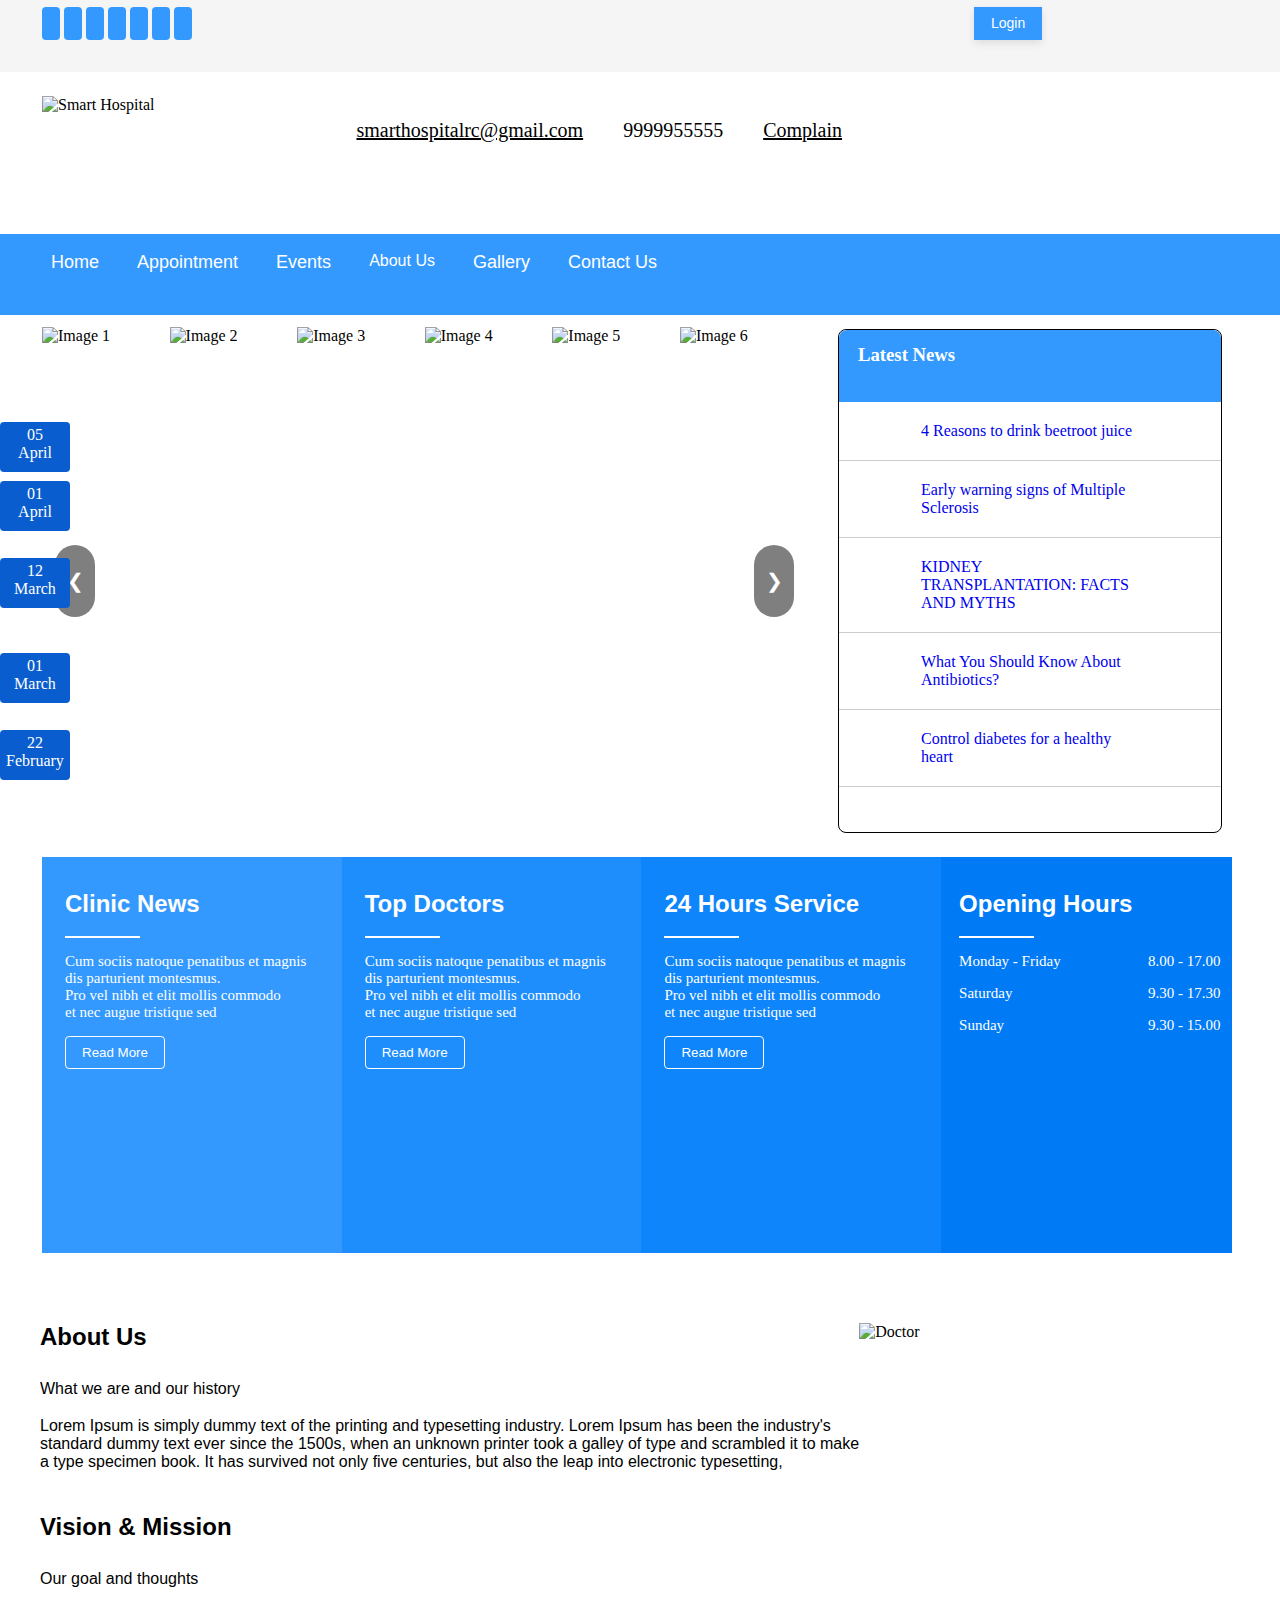
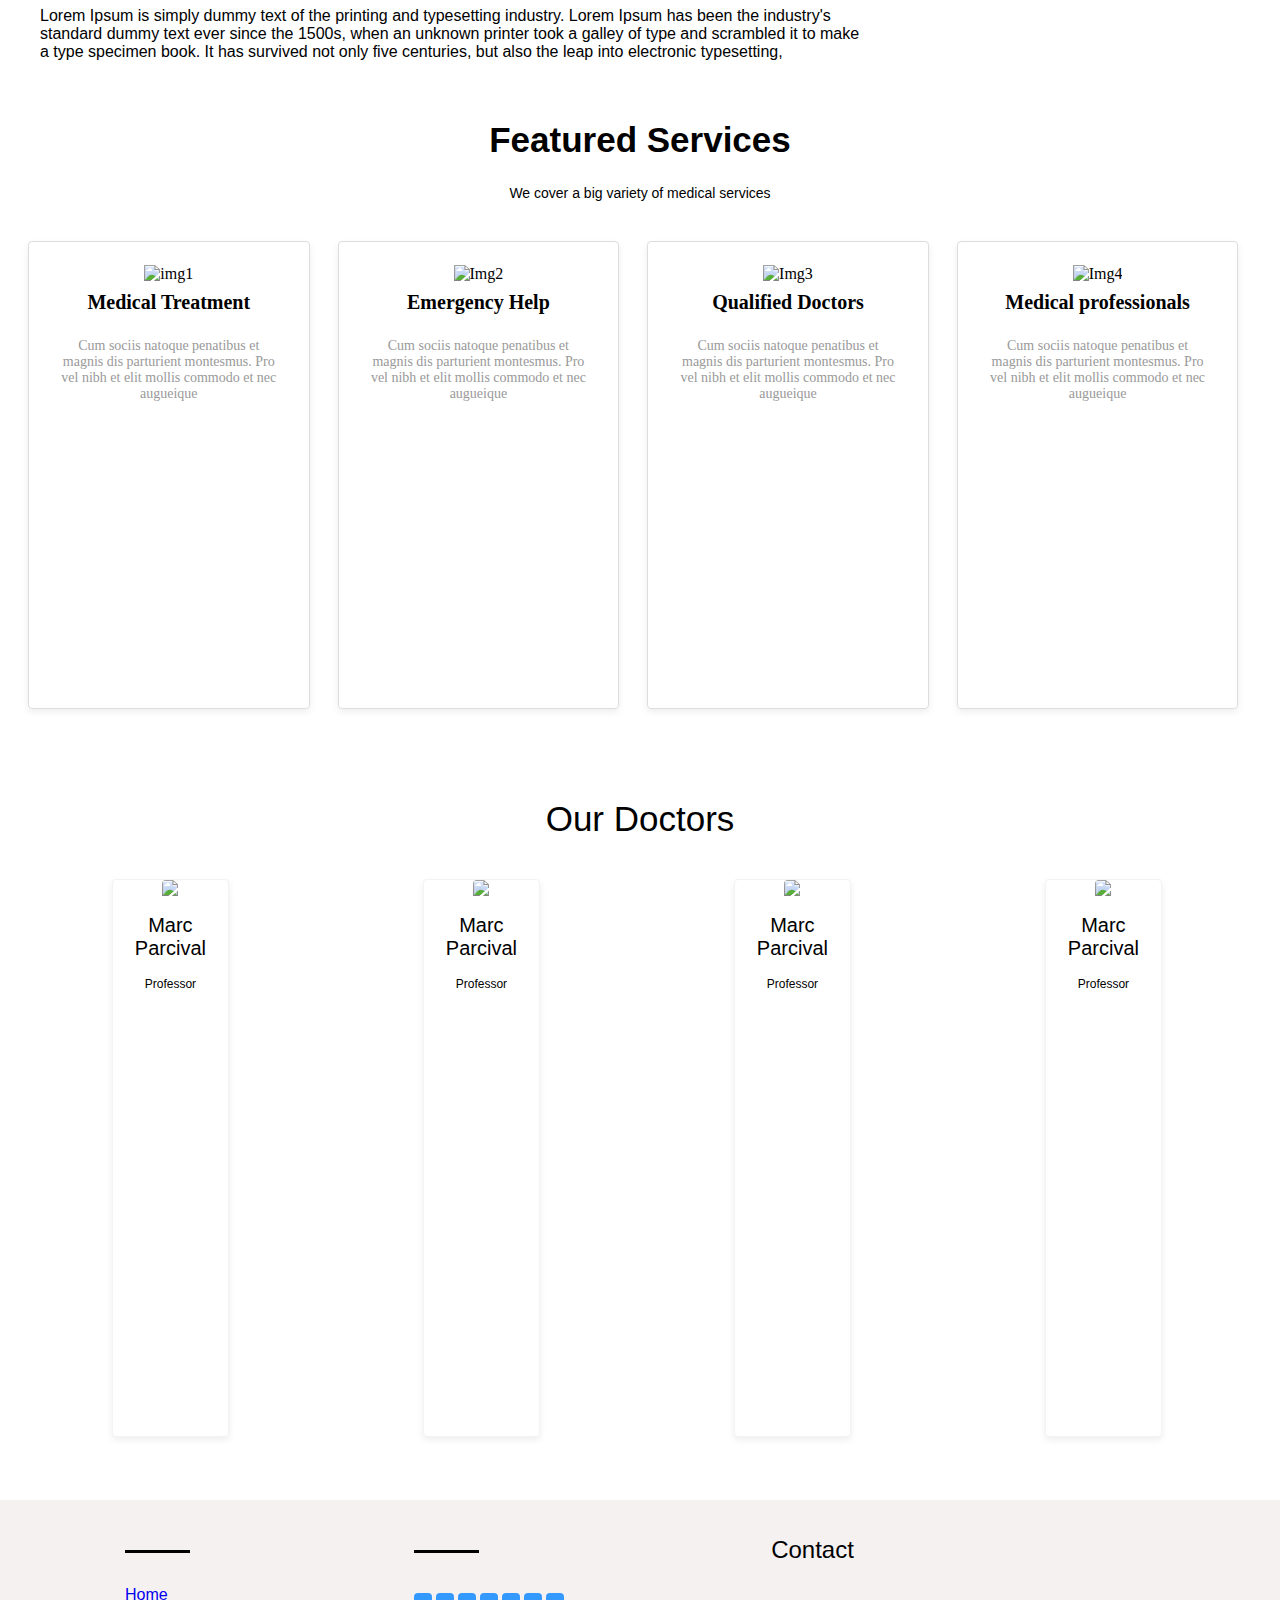
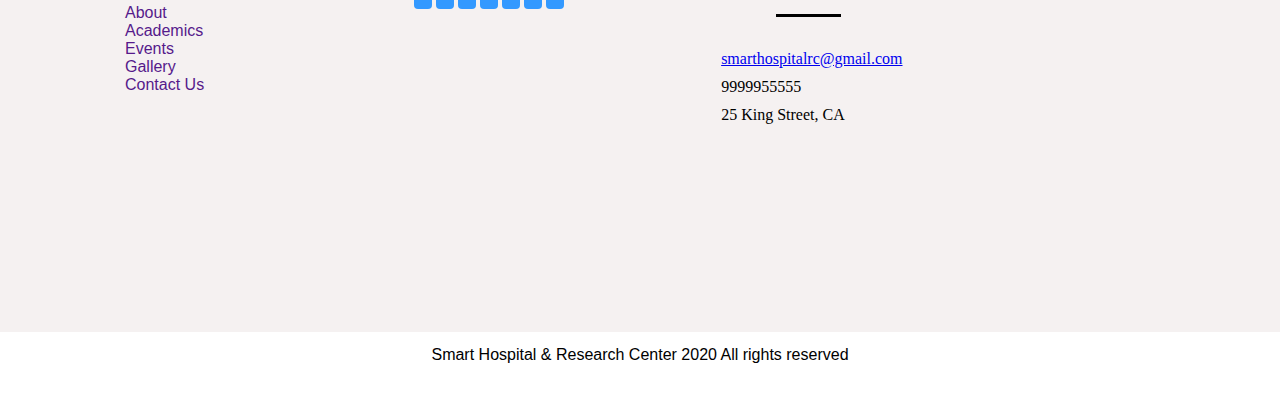
==== index.html @ 5d5d4e30 "Add new file" ====
<!DOCTYPE html>
<html lang="en">

<head>
    <meta charset="UTF-8">
    <meta name="viewport" content="width=device-width, initial-scale=1.0">
    <title>Smart Hospital & Resreach Center</title>
    <link rel="stylesheet" href="https://cdn.jsdelivr.net/npm/bootstrap-icons@1.11.1/font/bootstrap-icons.css"
        integrity="sha384-4LISF5TTJX/fLmGSxO53rV4miRxdg84mZsxmO8Rx5jGtp/LbrixFETvWa5a6sESd" crossorigin="anonymous">
    <link rel="stylesheet" href="style.css">
</head>

<body>
    <div class="links">
        <div class="social">
            <li><a href="https://www.facebook.com/login" target="_blank"><i class="bi bi-facebook"></i></a></li>
            <li><a href="https://twitter.com/login?lang=en" target="_blank"><i class="bi bi-twitter"></i></a></li>
            <li><a href="https://www.youtube.com/account" target="_blank"><i class="bi bi-youtube"></i></a></li>
            <li><a href="https://plus.google.com/people" target="_blank"><i class="bi bi-google"></i></a></li>
            <li><a href="https://www.linkedin.com/uas/login?_l=en" target="_blank"><i class="bi bi-linkedin"></i></a>
            </li>
            <li><a href="https://www.instagram.com/accounts/login/" target="_blank"><i class="bi bi-instagram"></i></a>
            </li>
            <li><a href="https://in.pinterest.com/login/" target="_blank"><i class="bi bi-pinterest"></i></a></li>
            <div class="login">
                <a href="./index login.html" target="_blank"><i class="bi bi-person-fill"></i> Login</a>
            </div>
        </div>
    </div>

    <div class="contact">
        <div class="logo">
            <img src="https://demo.smart-hospital.in/uploads/hospital_content/logo/front_logo-617a7008a31f58.32204916.png"
                alt="Smart Hospital">
        </div>
        <div class="info">
            <a href="#"><i class="bi bi-pencil-square"></i> Complain</a>
            <span><i class="bi bi-telephone-fill"></i> 9999955555</span>
            <a href="smarthospitalrc@gmail.com"><i class="bi bi-envelope"></i> smarthospitalrc@gmail.com</a>

        </div>
    </div>

    <div class="navbar">
        <a href="index.html">Home</a>
        <a href="https://demo.smart-hospital.in/form/appointment">Appointment</a>
        <a href="https://demo.smart-hospital.in/page/events">Events</a>
        <div class="dropdown">
            <button class="dropbtn">About Us
                <i class="bi bi-caret-down-fill"></i>
            </button>
            <div class="dropdown-content">
                <a href="https://demo.smart-hospital.in/page/about-hospitals">About Hospitals</a>
                <a href="https://demo.smart-hospital.in/page/vision-and-mission">Vision and Mission</a>
                <a href="https://demo.smart-hospital.in/page/meet-our-doctors">Meet Our Doctors</a>
                <a href="https://demo.smart-hospital.in/page/faq">FAQ’s</a>
                <a href="https://demo.smart-hospital.in/page/departments">Departments</a>
                <a href="https://demo.smart-hospital.in/page/testimonials">testimonials</a>
            </div>
        </div>
        <a href="https://demo.smart-hospital.in/page/gallery">Gallery</a>
        <a href="https://demo.smart-hospital.in/page/contact-us">Contact Us</a>
    </div>
    <div class="hero-section">
        <div class="left-content">
            <div class="slider-container">
                <div class="slider">
                    <img src="https://demo.smart-hospital.in/uploads/gallery/media/slider1.jpg" alt="Image 1">
                    <img src="https://demo.smart-hospital.in/uploads/gallery/media/slider2.jpg" alt="Image 2">
                    <img src="https://demo.smart-hospital.in/uploads/gallery/media/slider3.jpg" alt="Image 3">
                    <img src="https://demo.smart-hospital.in/uploads/gallery/media/slider4.jpg" alt="Image 4">
                    <img src="https://demo.smart-hospital.in/uploads/gallery/media/slider5.jpg" alt="Image 5">
                    <img src="https://demo.smart-hospital.in/uploads/gallery/media/slider6.jpg" alt="Image 6">
                </div>
                <button class="prev" onclick="prevSlide()">&#10094;</button>
                <button class="next" onclick="nextSlide()">&#10095;</button>
            </div>
        </div>
        <div class="right-content">
            <h3>Latest News</h3>
            <div class="container">
                <div class="vertical-box">
                    <div class="lines-container">
                        <div class="line"><a
                                href="https://demo.smart-hospital.in/read/4-reasons-to-drink-beetroot-juice">
                                <div class="datenews">
                                    05 <br> April
                                </div>
                                4 Reasons to drink beetroot juice
                            </a></div>
                        <div class="line"><a
                                href="https://demo.smart-hospital.in/read/early-warning-signs-of-multiple-sclerosis">
                                <div class="datenews">
                                    01 <br> April
                                </div>
                                Early warning signs of Multiple Sclerosis
                            </a></div>
                        <div class="line">
                            <a href="https://demo.smart-hospital.in/read/kidney-transplantation-facts-and-myths">
                                <div class="datenews">
                                    12 <br> March
                                </div>
                                   KIDNEY TRANSPLANTATION: FACTS AND MYTHS                                                            
                            </a>
                        </div>
                        <div class="line">
                            <a href="https://demo.smart-hospital.in/read/what-you-should-know-about-antibiotics">
                                <div class="datenews">
                                    01 <br> March
                                </div>
                                   What You Should Know About Antibiotics?                                                            
                            </a>
                        </div>
                        <div class="line">
                            <a href="https://demo.smart-hospital.in/read/control-diabetes-for-a-healthy-heart">
                                <div class="datenews">
                                    22 <br> February
                                </div>
                                   Control diabetes for a healthy heart                                                            
                            </a>
                        </div>
                    </div>
                </div>
            </div>
        </div>
    </div>

    <div class="box">
        <div class="clinic-box">
            <h2>Clinic News</h2>
            <div class="box-line"></div>
            <p>Cum sociis natoque penatibus et magnis dis parturient montesmus.<br>
                Pro vel nibh et elit mollis commodo <br>et nec augue tristique sed</p>
            <button title="Read More">Read More</button>
        </div>
        <div class="Top-Doctors-box">
            <h2>Top Doctors</h2>
            <div class="box-line"></div>
            <p>Cum sociis natoque penatibus et magnis dis parturient montesmus.<br>
                Pro vel nibh et elit mollis commodo <br>et nec augue tristique sed</p>
            <button title="Read More">Read More</button>
        </div>
        <div class="Service-box">
            <h2>24 Hours Service</h2>
            <div class="box-line"></div>
            <p>Cum sociis natoque penatibus et magnis dis parturient montesmus.<br>
                Pro vel nibh et elit mollis commodo <br>et nec augue tristique sed</p>
            <button title="Read More">Read More</button>
        </div>
        <div class="Opening-Hours-box">
            <h2>Opening Hours</h2>
            <div class="box-line"></div>
            <div class="box4-para">
                <div class="left-para">
                    <p>Monday - Friday</p>
                    <p>Saturday</p>
                    <p>Sunday</p>
                </div>
                <div class="right-para">
                    <p>8.00 - 17.00</p>
                    <p>9.30 - 17.30</p>
                    <p>9.30 - 15.00</p>
                </div>
            </div>
        </div>
    </div>

    <div class="para-content">
        <div class="left-para">
            <div class="para1">
                <h2>About Us</h2>
                <p>What we are and our history</p>
                <p id="para1">Lorem Ipsum is simply dummy text of the printing and typesetting industry. Lorem Ipsum has
                    been the industry's <br>standard dummy text ever since the 1500s, when an unknown printer took a
                    galley of type and scrambled it to make<br> a type specimen book. It has survived not only five
                    centuries, but also the leap into electronic typesetting,</p>
            </div>
            <div class="para2">
                <h2>Vision & Mission</h2>
                <p>Our goal and thoughts</p>
                <p>Lorem Ipsum is simply dummy text of the printing and typesetting industry. Lorem Ipsum has been the
                    industry's <br>standard dummy text ever since the 1500s, when an unknown printer took a galley of
                    type and scrambled it to make<br> a type specimen book. It has survived not only five centuries, but
                    also the leap into electronic typesetting,</p>
            </div>

        </div>
        <div class="right-img">
            <img src="https://demo.smart-hospital.in/uploads/gallery/media/about.jpg" alt="Doctor">
        </div>
    </div>

    <div class="featured-services">
        <div class="featured-heading">
            <h2>Featured Services</h2>
            <p>We cover a big variety of medical services</p>
        </div>
        <div class="featured-box">
            <div class="featured-box1">
                <img src="https://demo.smart-hospital.in/uploads/gallery/media/medicine-icons.jpg" alt="img1">
                <h2>Medical Treatment</h2>
                <p>Cum sociis natoque penatibus et magnis dis parturient montesmus. Pro vel nibh et elit mollis commodo
                    et nec augueique</p>
            </div>
            <div class="featured-box2">
                <img src="https://demo.smart-hospital.in/uploads/gallery/media/emergency-1547424000.jpg" alt="Img2">
                <h2>Emergency Help</h2>
                <p>Cum sociis natoque penatibus et magnis dis parturient montesmus. Pro vel nibh et elit mollis commodo
                    et nec augueique</p>
            </div>
            <div class="featured-box3">
                <img src="https://demo.smart-hospital.in/uploads/gallery/media/doctor-icon.jpg" alt="Img3">
                <h2>Qualified Doctors</h2>
                <p>Cum sociis natoque penatibus et magnis dis parturient montesmus. Pro vel nibh et elit mollis commodo
                    et nec augueique</p>
            </div>
            <div class="featured-box4">
                <img src="https://demo.smart-hospital.in/uploads/gallery/media/profession-icon-1547424000.jpg"
                    alt="Img4">
                <h2>Medical professionals</h2>
                <p>Cum sociis natoque penatibus et magnis dis parturient montesmus. Pro vel nibh et elit mollis commodo
                    et nec augueique</p>
            </div>
        </div>
    </div>


    <div class="doctor-heading">
        <h2>Our Doctors</h2>
    </div>

    <div class="doctor-info">
        <div class="card">
            <div class="team-member">
                <img src="https://demo.smart-hospital.in/uploads/gallery/media/docter1.jpg">
                <h4>Marc Parcival</h4>
                <p>Professor</p>
            </div>
        </div>

        <div class="card">
            <div class="team-member">
                <img src="https://demo.smart-hospital.in/uploads/gallery/media/docter2.jpg">
                <h4>Marc Parcival</h4>
                <p>Professor</p>
            </div>
        </div>

        <div class="card">
            <div class="team-member">
                <img src="https://demo.smart-hospital.in/uploads/gallery/media/docter3.jpg">
                <h4>Marc Parcival</h4>
                <p>Professor</p>
            </div>
        </div>

        <div class="card">
            <div class="team-member">
                <img src="https://demo.smart-hospital.in/uploads/gallery/media/docter4.jpg">
                <h4>Marc Parcival</h4>
                <p>Professor</p>
            </div>
        </div>
    </div>

    <div class="footer">
        <div class="footer-links">
            <div class="space"></div>
            <div class="left-link">
                <li><a href="index.html">Home</a></li>
                <li><a href="">About</a></li>
                <li><a href="">Academics</a></li>
                <li><a href="">Events</a></li>
                <li><a href="">Gallery</a></li>
                <li><a href="">Contact Us</a></li>
            </div>
        </div>

        <div class="footer-links">
            <div class="space"></div>
            <div class="mid-link">
                <li><a href="https://www.facebook.com/login" target="_blank"><i class="bi bi-facebook"></i></a></li>
                <li><a href="https://twitter.com/login?lang=en" target="_blank"><i class="bi bi-twitter"></i></a></li>
                <li><a href="https://www.youtube.com/account" target="_blank"><i class="bi bi-youtube"></i></a></li>
                <li><a href="https://plus.google.com/people" target="_blank"><i class="bi bi-google"></i></a></li>
                <li><a href="https://www.linkedin.com/uas/login?_l=en" target="_blank"><i
                            class="bi bi-linkedin"></i></a></li>
                <li><a href="https://www.instagram.com/accounts/login/" target="_blank"><i
                            class="bi bi-instagram"></i></a></li>
                <li><a href="https://in.pinterest.com/login/" target="_blank"><i class="bi bi-pinterest"></i></a></li>
            </div>
        </div>

        <div class="footer-links">
            <div class="right-link">
                <h2>Contact</h2>
                <div class="space"></div>
                <a href="smarthospitalrc@gmail.com"><i class="bi bi-envelope-fill"></i> smarthospitalrc@gmail.com</a>
                <p><i class="bi bi-telephone-fill"></i> 9999955555</p>
                <p><i class="bi bi-geo-alt-fill"></i> 25 King Street, CA</p>
            </div>
        </div>
    </div>

    <div class="end">
        <p><i class="bi bi-c-circle"></i>Smart Hospital & Research Center 2020 All rights reserved</p>
    </div>


    <script>


        let slideIndex = 0;
        const slides = document.querySelectorAll('.slider img');
        const totalSlides = slides.length;

        function showSlides() {
            if (slideIndex >= totalSlides) {
                slideIndex = 0;
            } else if (slideIndex < 0) {
                slideIndex = totalSlides - 1;
            }
            const slideWidth = slides[0].clientWidth;
            const offset = -slideIndex * slideWidth;
            document.querySelector('.slider').style.transform = `translateX(${offset}px)`;
        }

        function nextSlide() {
            slideIndex++;
            showSlides();
        }

        function prevSlide() {
            slideIndex--;
            showSlides();
        }

        function autoSlide() {
            setInterval(() => {
                nextSlide();
            }, 3000); // Change slide every 3 seconds
        }

        autoSlide();


    </script>
</body>

</html>
---- style.css ----
* {
    margin: 0;
    padding: 0;
    box-sizing: border-box;
}

.links {
    width: 100%;
    height: 8vh;
    background-color: whitesmoke;
}

.social {
    margin-left: 40px;
    display: flex;
    list-style: none;
    text-decoration: none;
    font-size: 14px;
}

.social li {
    margin: 7px 2px;
    border: 2px solid transparent;
    background-color: #3399ff;
    padding: 6px 7px;
    border-radius: 4px;
    text-align: center;
}

.social a {
    color: #fff;
}

.social li:hover {
    background-color: blue;
    transition: 1s ease-in-out;
}

.login {
    margin: 7px 4px;
    border: 2px solid transparent;
    background-color: #3399ff;
    margin-left: 780px;
    list-style: none;
    padding: 6px 15px;
    box-shadow: 0 3px 8px rgba(0, 0, 0, .1);
}

.login a {
    text-decoration: none;
    font-family: 'Lucida Sans', 'Lucida Sans Regular', 'Lucida Grande', 'Lucida Sans Unicode', Geneva, Verdana, sans-serif;
}

.login:hover {
    background-color: blue;
    transition: 1s ease-in-out;
}

.contact {
    height: 18vh;
    display: flex;
}

.logo {
    padding-top: 24px;
    padding-left: 42px;
}

.info {
    padding-left: 202px;
}

.info i {
    font-size: 35px;
}

.info a,
span {
    float: right;
    padding-top: 34px;
    font-size: 20px;
    padding-right: 40px;
    color: black;
}

.navbar {
    height: 9vh;
    overflow: hidden;
    background-color: #3399ff;
    padding-left: 32px;
    font-family: Arial, Helvetica, sans-serif;
}

.navbar a {
    float: left;
    font-size: 18px;
    color: white;
    text-align: center;
    padding: 18px 19px;
    text-decoration: none;
}

.dropdown {
    float: left;
    overflow: hidden;
}

.dropdown .dropbtn {
    font-size: 16px;
    border: none;
    outline: none;
    color: white;
    padding: 18px 19px;
    background-color: inherit;
    font-family: inherit;
}

.navbar a:hover,
.dropdown:hover .dropbtn {
    background-color: blue;
    transition: 1s ease-in-out;
}

.dropdown-content {
    display: none;
    position: absolute;
    background-color: #f9f9f9;
    min-width: 160px;
    box-shadow: 0px 8px 16px 0px rgba(0, 0, 0, 0.2);
    z-index: 1;
}

.dropdown-content a {
    float: none;
    color: black;
    padding: 12px 16px;
    text-decoration: none;
    display: block;
    text-align: left;
}

.dropdown-content a:hover {
    background-color: blue;
    color: white;
    transition: 1s ease-in-out;
}

.dropdown:hover .dropdown-content {
    display: block;
}

.hero-section {
    width: 100%;
    display: flex;
}

.left-content {
    width: 65%;
}

.slider-container {
    position: relative;
    width: 92%;
    margin: 12px 0px 22px 42px;
    overflow: hidden;
}

.slider {
    display: flex;
    transition: transform 0.5s ease;
}

.slider img {
    width: 100%;
    height: 56vh;
}

.prev,
.next {
    position: absolute;
    top: 50%;
    transform: translateY(-50%);
    background-color: rgba(0, 0, 0, 0.5);
    color: white;
    border: none;
    cursor: pointer;
    padding: 10px;
    font-size: 20px;
    margin: 2px 13px;
}

.prev {
    left: 0;
}

.next {
    right: 0;
}

.slider-container button {
    border-radius: 155px;
    height: 8vh;
    width: 40px;
}

.right-content {
    width: 30%;
    height: 56vh;
    border: 1px solid black;
    margin: 14px 6px;
    border-radius: 8px;
    overflow: hidden;
}

.right-content h3 {
    height: 8vh;
    padding: 14px 19px;
    background-color: #3399ff;
    color: white;
    border-top-left-radius: 8px;
    border-top-right-radius: 8px;
}

.container {
    width: 100%;
    height: 100vh;
    /* Width of the vertical box */
    overflow: hidden;
    /* Hide overflowing content */
}

.vertical-box {
    width: 100%;
    height: 100%;
    display: flex;
    flex-direction: column;
}

.datenews span{
    display: block;
}

.datenews {
    width: 70px;
    border-radius: 4px;
    padding-top: 5px;
    background: #095dce;
    color: #fff;
    /* border: 1px solid #000; */
    padding: 0.25rem;
    height: 50px;
    position: absolute;
    left: 0;
    text-align: center;
}

.lines-container {
    animation: scrollLines 10s linear infinite;
    /* Adjust speed as needed */
}

.line {
    padding: 20px 82px;
    border-bottom: 1px solid #ccc;
    /* Line separator */
}

.line a{
    text-decoration: none;
}

@keyframes scrollLines {
    0% {
        transform: translateY(0);
    }

    100% {
        transform: translateY(-100%);
    }
}

.box {
    display: flex;
    width: 93%;
    height: 44vh;
    margin: 4px 42px;
}

.box h2 {
    font-size: 24px;
    color: white;
    font-family: "Montserrat", sans-serif;
}

.box-line {
    border-bottom: 2px solid white;
    width: 75px;
    padding-top: 18px;
}

.box p {
    display: block;
    margin-block-start: 1em;
    margin-block-end: 1em;
    margin-inline-start: 0px;
    margin-inline-end: 0px;
    unicode-bidi: isolate;
    font-size: 15px;
    color: white;
}

.box button {
    border: 1px solid white;
    background-color: transparent;
    color: white;
    padding: 8px 16px;
    border-radius: 4px;
}

.clinic-box {
    width: 35%;
    padding: 33px 33px 22px 23px;
    background-color: #3399ff;
}

.Top-Doctors-box {
    width: 35%;
    padding: 33px 33px 22px 23px;
    background-color: #1f8efd;
}

.Service-box {
    width: 35%;
    padding: 33px 33px 22px 23px;
    background-color: #0e85fb;
}

.Opening-Hours-box {
    width: 35%;
    padding: 33px 12px 22px 18px;
    background-color: #007af5;
}

.left-para {
    float: left;
}

.right-para {
    float: right;
}

.box button:hover {
    background-color: white;
    color: black;
    transition: 1s ease-in-out;
}

.para-content {
    display: flex;
    margin: 70px 0px 20px 40px;
}

.para-content h2 {
    padding-bottom: 19px;
    font-family: "Montserrat", sans-serif;
}

.para-content p {
    padding-bottom: 9px;
    font-family: "Open Sans", Helvetica, Arial, sans-serif;
    font-size: 16px;
}

#para1 {
    padding-bottom: 42px;
}

.para-content img {
    width: 92%;
    height: 60vh;
}

.featured-box {
    display: flex;
}

.featured-heading h2 {
    padding-top: 30px;
    padding-bottom: 15px;
    text-align: center;
    font-size: 35px;
    font-family: 'Lucida Sans', 'Lucida Sans Regular', 'Lucida Grande', 'Lucida Sans Unicode', Geneva, Verdana, sans-serif;
}

.featured-heading p {
    padding-bottom: 40px;
    text-align: center;
    font-size: 14px;
    font-family: 'Lucida Sans', 'Lucida Sans Regular', 'Lucida Grande', 'Lucida Sans Unicode', Geneva, Verdana, sans-serif;
}

.featured-box img {
    width: 92px;
    height: 20vh;
    margin: 8px 70px;
}

.featured-box h2 {
    text-align: center;
    font-size: 20px;
}

.featured-box p {
    color: #999;
    text-align: center;
    font-size: 14px;
    padding: 14px 14px;
    padding-bottom: 28px;
}

.featured-box1 {
    border: 1px solid #ddd;
    width: 22%;
    height: 52vh;
    margin-bottom: 30px;
    margin-left: 28px;
    padding: 15px;
    border-radius: 4px;
    text-align: center;
    box-shadow: 0px 3px 7px rgba(0, 0, 0, 0.07);
    transition-duration: 500ms;
    transition: box-shadow 0.2s ease-in-out;
}

.featured-box1:hover {
    z-index: 20;
    background: #fff;
    box-shadow: 0 0 40px rgba(0, 0, 0, 0.2);
}

.featured-box2 {
    border: 1px solid #ddd;
    width: 22%;
    height: 52vh;
    margin-bottom: 30px;
    margin-left: 28px;
    padding: 15px;
    border-radius: 4px;
    text-align: center;
    box-shadow: 0px 3px 7px rgba(0, 0, 0, 0.07);
    transition-duration: 500ms;
    transition: box-shadow 0.2s ease-in-out;
}

.featured-box2:hover {
    z-index: 20;
    background: #fff;
    box-shadow: 0 0 40px rgba(0, 0, 0, 0.2);
}

.featured-box3 {
    border: 1px solid #ddd;
    width: 22%;
    height: 52vh;
    margin-bottom: 30px;
    margin-left: 28px;
    padding: 15px;
    border-radius: 4px;
    text-align: center;
    box-shadow: 0px 3px 7px rgba(0, 0, 0, 0.07);
    transition-duration: 500ms;
    transition: box-shadow 0.2s ease-in-out;
}

.featured-box3:hover {
    z-index: 20;
    background: #fff;
    box-shadow: 0 0 40px rgba(0, 0, 0, 0.2);
}

.featured-box4 {
    border: 1px solid #ddd;
    width: 22%;
    height: 52vh;
    margin-bottom: 30px;
    margin-left: 28px;
    padding: 15px;
    border-radius: 4px;
    text-align: center;
    box-shadow: 0px 3px 7px rgba(0, 0, 0, 0.07);
    transition-duration: 500ms;
    transition: box-shadow 0.2s ease-in-out;
}

.featured-box4:hover {
    z-index: 20;
    background: #fff;
    box-shadow: 0 0 40px rgba(0, 0, 0, 0.2);
}

.doctor-heading h2 {
    text-align: center;
    font-family: "Montserrat", sans-serif;
    padding-top: 60px;
    padding-bottom: 40px;
    font-weight: 500;
    color: inherit;
    font-size: 35px;
}

.doctor-info {
    display: flex;
    margin-left: 18px;
    margin-right: 18px;
    justify-content: space-around;
}



.team-member img {
    width: 100%;
    height: auto;
    border-radius: 4px 4px 0 0;
    margin-bottom: 14px;
}

.team-member {
    position: relative;
    margin-bottom: 30px;
    background: #fff;
    border: 1px solid #f5f2f2;
    text-align: center;
    box-shadow: 0px 3px 7px rgba(0, 0, 0, 0.07);
    border-radius: 4px;
    width: 95%;
    height: 62vh;
}

.team-member h4 {
    color: #000;
    font-family: "Montserrat", sans-serif;
    font-size: 20px;
    font-weight: 500;
    color: inherit;
}

.team-member p {
    color: #000;
    font-family: "Montserrat", sans-serif;
    font-size: 12px;
    font-weight: 500;
    color: inherit;
    padding-top: 7px;
    padding-bottom: 7px;
}

.footer {
    width: 100%;
    height: 48vh;
    background-color: rgb(245, 241, 241);
    margin-top: 33px;
    display: flex;
}

.footer-links {
    padding: 0px 85px 0px 70px;

}

.space {
    padding: 25px 0px 25px 53px;
    margin-left: 55px;
    margin-bottom: 33px;
    border-bottom: 3px solid black;
    width: 65px;
}

.left-link {
    margin-left: 55px;
    list-style: none;
}

.left-link a {
    text-decoration: none;
    font-family: "Montserrat", sans-serif;
}

.mid-link {
    margin-left: 53px;
    display: flex;
    list-style: none;
    text-decoration: none;
    font-size: 14px;
}

.mid-link li {
    margin: 7px 2px;
    border: 2px solid transparent;
    background-color: #3399ff;
    padding: 6px 7px;
    border-radius: 4px;
    text-align: center;
}

.mid-link a {
    color: #fff;
}

.mid-link li:hover {
    background-color: blue;
    transition: 1s ease-in-out;
}

.right-link h2 {
    padding-top: 36px;
    padding-left: 50px;
    font-family: "Montserrat", sans-serif;
    font-weight: 500;
}

.right-link a,
p {
    margin-top: 10px;
}

.end {
    height: 8vh;
    font-family: "Montserrat", sans-serif;
    text-align: center;
    padding-top: 4px;
}
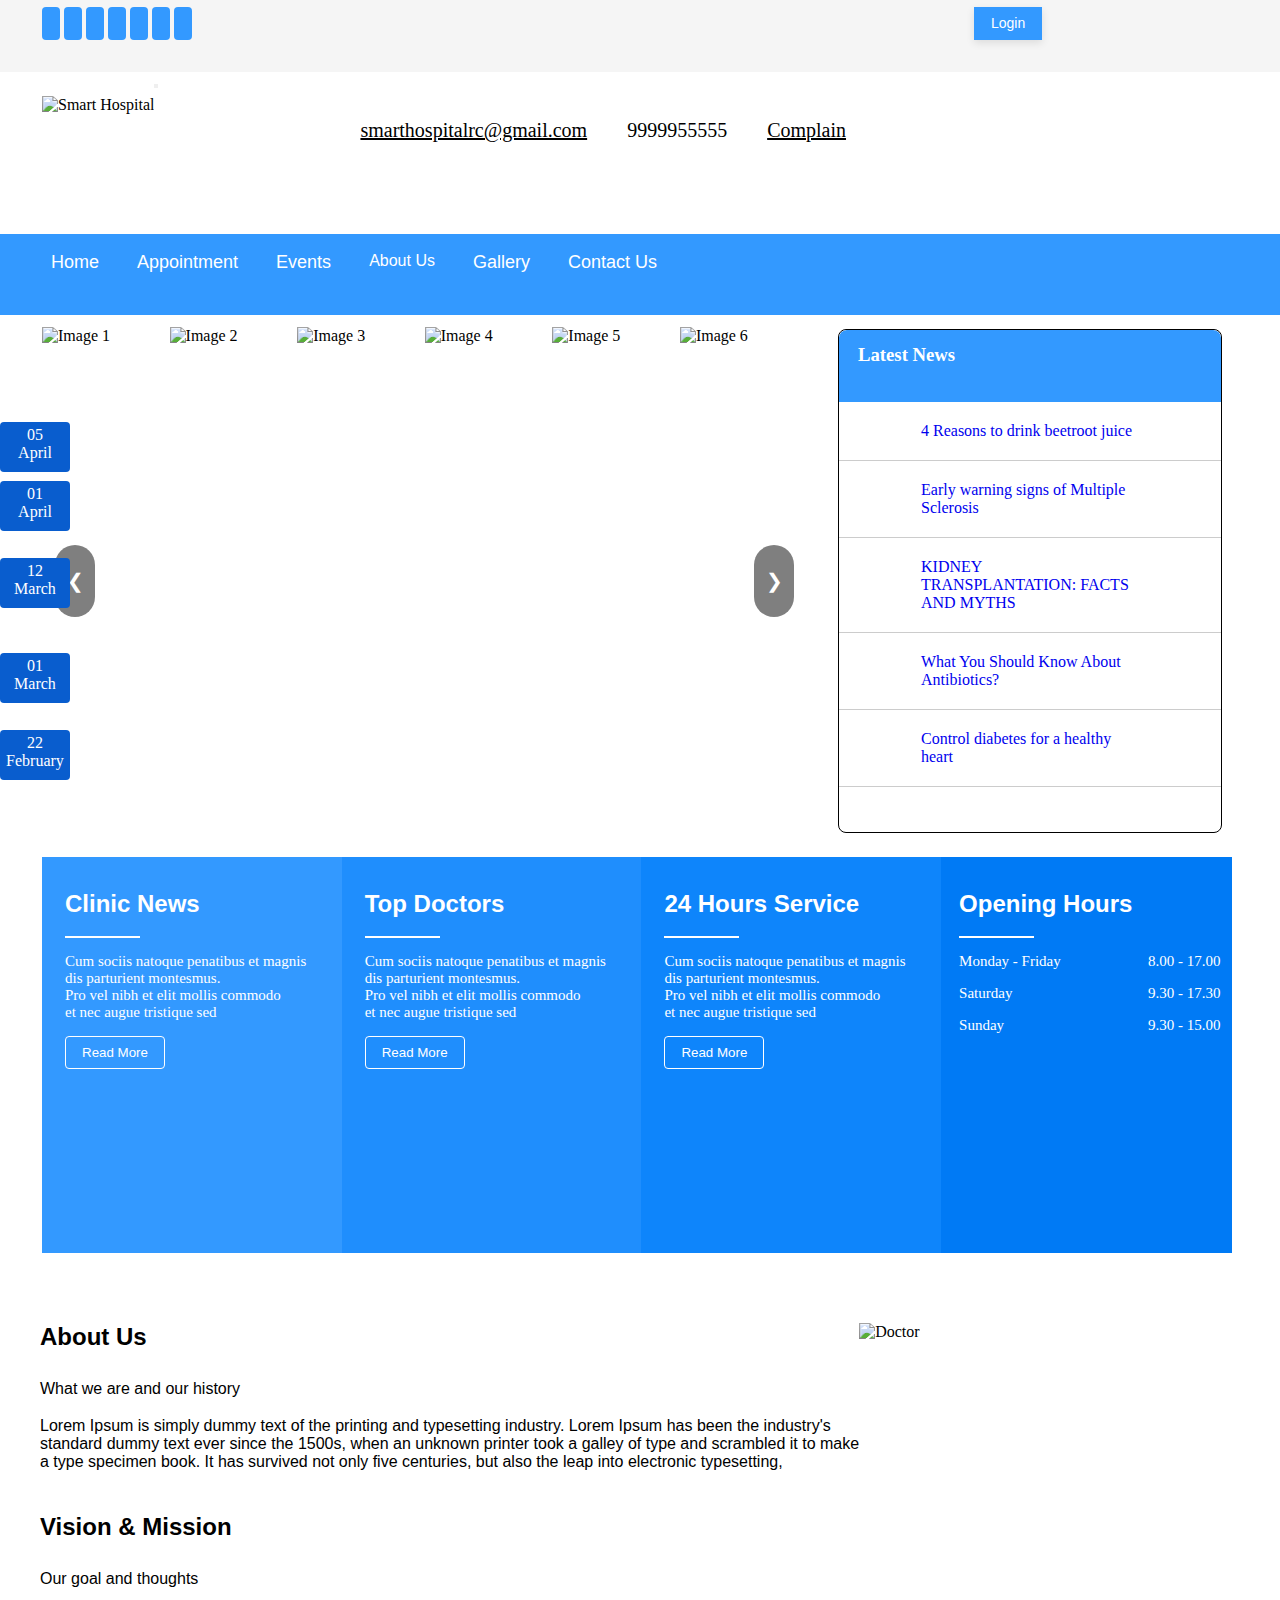
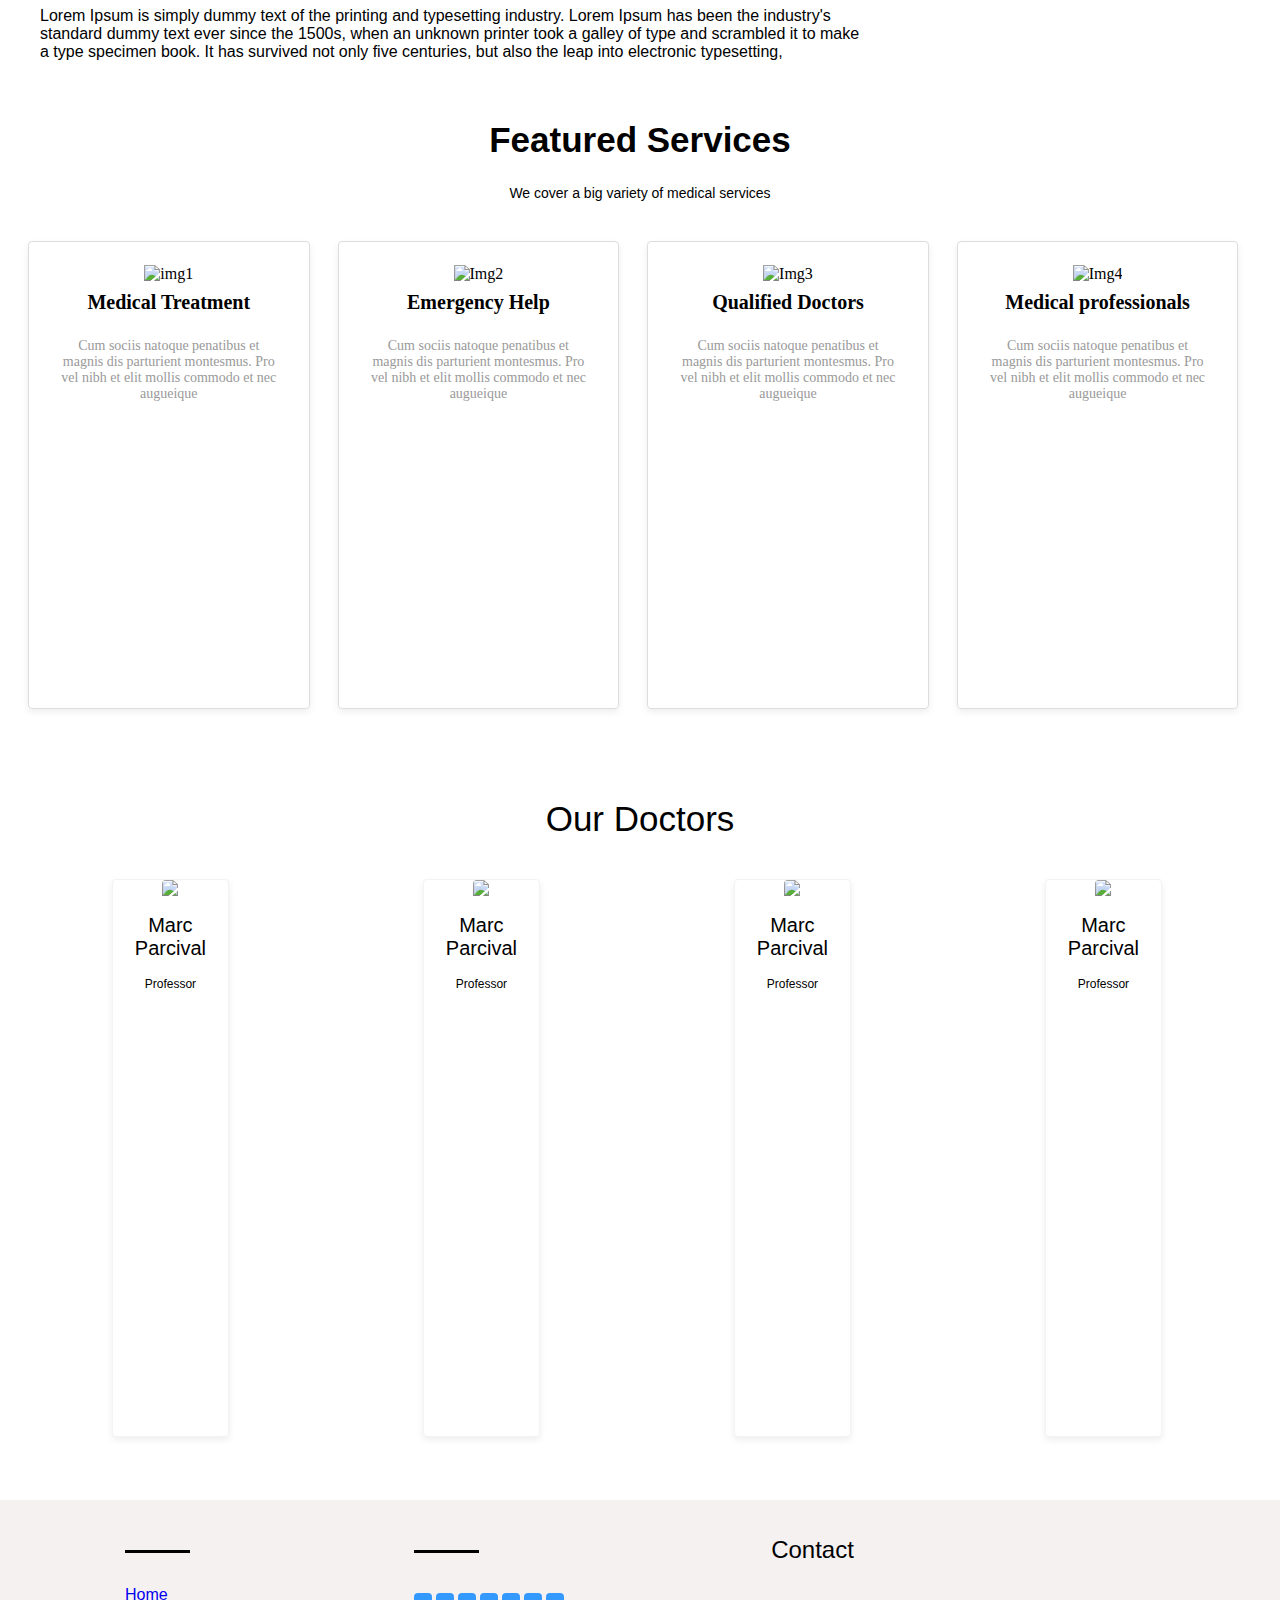
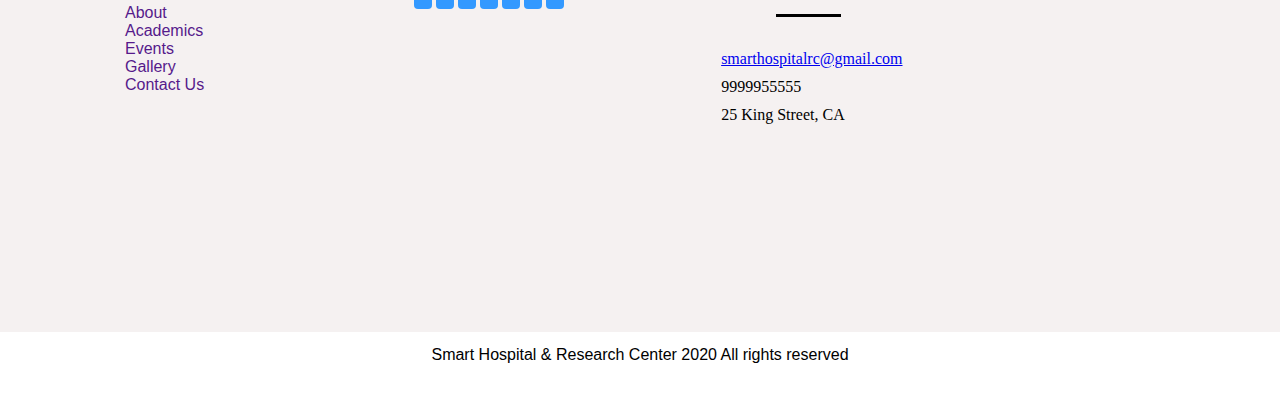
==== commit f19e9d79: "Update index.html" ====
--- a/index.html
+++ b/index.html
@@ -33,6 +33,11 @@
             <img src="https://demo.smart-hospital.in/uploads/hospital_content/logo/front_logo-617a7008a31f58.32204916.png"
                 alt="Smart Hospital">
         </div>
+        <div class="hamburger">
+            <button id="hamburgerBtn">
+                <i class="bi bi-list"></i>
+            </button>
+        </div>
         <div class="info">
             <a href="#"><i class="bi bi-pencil-square"></i> Complain</a>
             <span><i class="bi bi-telephone-fill"></i> 9999955555</span>
@@ -41,25 +46,27 @@
         </div>
     </div>
 
-    <div class="navbar">
-        <a href="index.html">Home</a>
-        <a href="https://demo.smart-hospital.in/form/appointment">Appointment</a>
-        <a href="https://demo.smart-hospital.in/page/events">Events</a>
-        <div class="dropdown">
-            <button class="dropbtn">About Us
-                <i class="bi bi-caret-down-fill"></i>
-            </button>
-            <div class="dropdown-content">
-                <a href="https://demo.smart-hospital.in/page/about-hospitals">About Hospitals</a>
-                <a href="https://demo.smart-hospital.in/page/vision-and-mission">Vision and Mission</a>
-                <a href="https://demo.smart-hospital.in/page/meet-our-doctors">Meet Our Doctors</a>
-                <a href="https://demo.smart-hospital.in/page/faq">FAQ’s</a>
-                <a href="https://demo.smart-hospital.in/page/departments">Departments</a>
-                <a href="https://demo.smart-hospital.in/page/testimonials">testimonials</a>
-            </div>
-        </div>
-        <a href="https://demo.smart-hospital.in/page/gallery">Gallery</a>
-        <a href="https://demo.smart-hospital.in/page/contact-us">Contact Us</a>
+    <div class="navbar" id="navbar">
+        <ul>
+            <a href="index.html">Home</a>
+            <a href="https://demo.smart-hospital.in/form/appointment">Appointment</a>
+            <a href="https://demo.smart-hospital.in/page/events">Events</a>
+            <div class="dropdown">
+                <button class="dropbtn">About Us
+                    <i class="bi bi-caret-down-fill"></i>
+                </button>
+                <div class="dropdown-content">
+                    <a href="https://demo.smart-hospital.in/page/about-hospitals">About Hospitals</a>
+                    <a href="https://demo.smart-hospital.in/page/vision-and-mission">Vision and Mission</a>
+                    <a href="https://demo.smart-hospital.in/page/meet-our-doctors">Meet Our Doctors</a>
+                    <a href="https://demo.smart-hospital.in/page/faq">FAQ’s</a>
+                    <a href="https://demo.smart-hospital.in/page/departments">Departments</a>
+                    <a href="https://demo.smart-hospital.in/page/testimonials">testimonials</a>
+                </div>
+            </div>
+            <a href="https://demo.smart-hospital.in/page/gallery">Gallery</a>
+            <a href="https://demo.smart-hospital.in/page/contact-us">Contact Us</a>
+        </ul>
     </div>
     <div class="hero-section">
         <div class="left-content">
@@ -100,7 +107,7 @@
                                 <div class="datenews">
                                     12 <br> March
                                 </div>
-                                   KIDNEY TRANSPLANTATION: FACTS AND MYTHS                                                            
+                                KIDNEY TRANSPLANTATION: FACTS AND MYTHS
                             </a>
                         </div>
                         <div class="line">
@@ -108,7 +115,7 @@
                                 <div class="datenews">
                                     01 <br> March
                                 </div>
-                                   What You Should Know About Antibiotics?                                                            
+                                What You Should Know About Antibiotics?
                             </a>
                         </div>
                         <div class="line">
@@ -116,7 +123,7 @@
                                 <div class="datenews">
                                     22 <br> February
                                 </div>
-                                   Control diabetes for a healthy heart                                                            
+                                Control diabetes for a healthy heart
                             </a>
                         </div>
                     </div>
@@ -344,7 +351,13 @@
         autoSlide();
 
 
+        const hamburgerBtn = document.getElementById('hamburgerBtn');
+        const navbar = document.getElementById('navbar');
+
+        hamburgerBtn.addEventListener('click', () => {
+            navbar.classList.toggle('active');
+        });
     </script>
 </body>
 
-</html>+</html>
